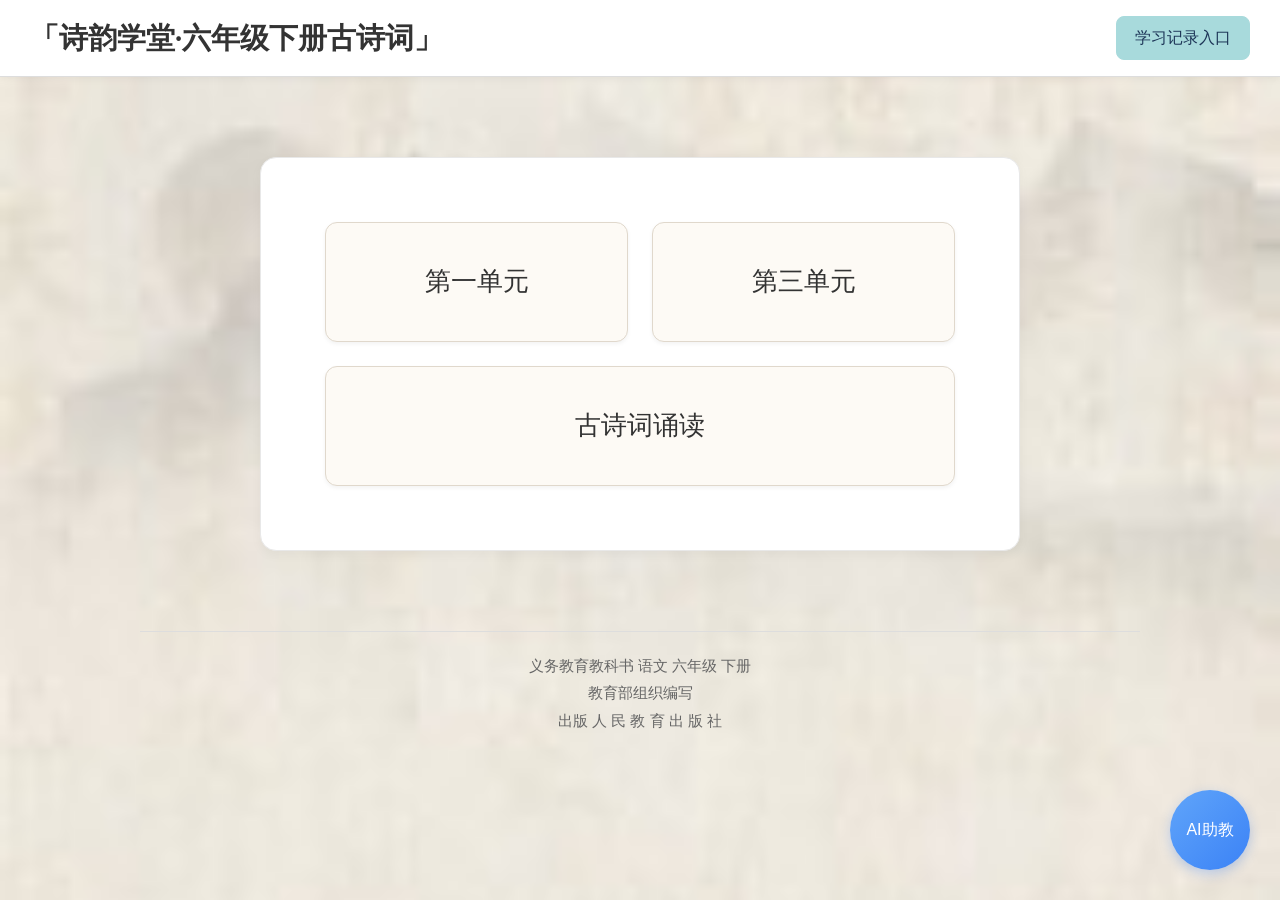
==== index.html @ 3888d1b1 "Add files via upload" ====
<!DOCTYPE html>
<html lang="zh-CN">
<head>
    <meta charset="UTF-8">
    <meta name="viewport" content="width=device-width, initial-scale=1.0">
    <title>诗韵学堂·六年级下册古诗词</title>
    <link rel="stylesheet" href="css/base.css">
    <link rel="stylesheet" href="css/components.css">
    <link rel="stylesheet" href="css/pages/home.css">
</head>
<body class="page-home">
    <!-- 标题栏 -->
    <header class="page-home-header">
        <h1 class="page-home-title">「诗韵学堂·六年级下册古诗词」</h1>
        <a href="record.html" class="page-home-record-link">学习记录入口</a>
    </header>

    <!-- 单元模块 -->
    <main class="page-home-main">
        <a href="unit.html?unit=unit1" class="unit-card">第一单元</a>
        <a href="unit.html?unit=unit4" class="unit-card">第三单元</a>
        <a href="unit.html?unit=recite" class="unit-card unit-card-full">古诗词诵读</a>
    </main>

    <!-- 悬浮AI助教 -->
    <div class="ai-float-btn">AI助教</div>

    <!-- 页脚 -->
    <footer class="page-home-footer">
    <p>义务教育教科书 语文 六年级 下册</p>
    <p>      教育部组织编写</p>
    <p>出版 人 民 教 育 出 版 社</p>
</footer>

    <!-- AI弹窗（先占位） -->
    <div class="ai-dialog" id="aiDialog">
        <div class="dialog-header">AI诗词助教</div>
        <div class="dialog-chat"></div>
        <div class="dialog-input-area">
            <input type="text" placeholder="输入你的问题...">
            <button class="base-btn">发送</button>
        </div>
    </div>

    <script src="main.js"></script>
</body>
</html>
---- css/base.css ----
/* 全局重置 */
* {
    margin: 0;
    padding: 0;
    box-sizing: border-box;
}

/* 全局基础样式 */
body {
    background-image: url("../bg.jpg");
    background-size: cover;
    background-attachment: fixed;
    background-position: center;
    font-family: "KaiTi", "STKaiti", "SimSun", sans-serif;
    color: #333;
    line-height: 1.6;
}

a {
    text-decoration: none;
    color: inherit;
}
---- css/components.css ----
/* 通用按钮样式 */
.base-btn {
    display: inline-block;
    padding: 10px 20px;
    background-color: #a8dadc; /* 天青色 */
    color: #1d3557;
    text-decoration: none;
    border: none;
    border-radius: 8px;
    cursor: pointer;
    transition: background-color 0.3s ease;
}
.base-btn:hover {
    background-color: #89c2d9;
}

/* 全局AI悬浮按钮 */
.ai-float-btn {
    position: fixed;
    bottom: 30px;
    right: 30px;
    width: 80px;
    height: 80px;
    border-radius: 50%;
    background: linear-gradient(135deg, #60a5fa, #3b82f6);
    color: #fff;
    border: none;
    display: flex;
    align-items: center;
    justify-content: center;
    font-size: 1rem;
    cursor: pointer;
    transition: all 0.3s ease;
    z-index: 999;
    box-shadow: 0 4px 12px rgba(59, 130, 246, 0.3);
}

.ai-float-btn:hover {
    background: linear-gradient(135deg, #3b82f6, #2563eb);
    transform: scale(1.08); /*  hover时轻微放大 */
    box-shadow: 0 6px 16px rgba(59, 130, 246, 0.4);
}
.ai-float-btn:hover {
    background-color: #3b82f6;
}

/* AI弹窗基础样式 */
.ai-dialog {
    display: none;
    position: fixed;
    bottom: 120px;
    right: 30px;
    width: 350px;
    height: 350px;
    background: #fff;
    border: 1px solid #333;
    border-radius: 16px;
    box-shadow: 0 8px 24px rgba(0,0,0,0.15);
    z-index: 998;
}
---- css/pages/home.css ----
/* 标题栏 */
.page-home-header {
    display: flex;
    justify-content: space-between;
    align-items: center;
    background-color: #fff;
    border-bottom: 1px solid #ddd;
    padding: 15px 30px;
    box-shadow: 0 2px 8px rgba(0,0,0,0.05);
}
.page-home-title {
    font-size: 1.8rem;
    font-weight: bold;
    font-family: "KaiTi", "STKaiti", "SimSun", serif;
}
.page-home-record-link {
    padding: 8px 18px;
    border: 1px solid #a8dadc;
    border-radius: 8px;
    background-color: #a8dadc;
    color: #1d3557;
    text-decoration: none;
    transition: all 0.3s ease;
}
.page-home-record-link:hover {
    background-color: #89c2d9;
    box-shadow: 0 4px 8px rgba(0,0,0,0.1);
}

/* 单元模块 */
.page-home-main {
    max-width: 760px;
    margin: 80px auto;
    display: grid;
    grid-template-columns: repeat(2, 1fr);
    gap: 24px;
    padding: 0 20px;
}

.unit-card-full {
    grid-column: 1 / -1;
}
.unit-card {
    background-color: #fdfaf5;
    border: 1px solid #e0d8cc;
    border-radius: 12px;
    padding: 20px;
    min-height: 120px;
    display: flex;
    align-items: center;
    justify-content: center;
    text-align: center;
    /* 字体直接加大 */
    font-size: 1.6rem;
    font-family: "KaiTi", "STKaiti", "SimSun", serif;
    cursor: pointer;
    transition: all 0.3s ease;
    box-shadow: 0 2px 4px rgba(0,0,0,0.05);
}

.unit-card:hover {
    background-color: #e8f4ea; /* hover时底色变浅青 */
    transform: translateY(-6px);
    box-shadow: 0 8px 16px rgba(0,0,0,0.1);
}

/* 页脚 */
.page-home-footer {
    max-width: 1000px;
    margin: 40px auto 20px;
    text-align: center;
    padding: 20px;
    border-top: 1px solid #ddd;
    font-size: 0.95rem;
    color: #666;
    line-height: 1.8;
}


.page-home-container {
    width: 90%;
    max-width: 1000px;
    margin: 0 auto;
    padding: 0 20px;
}

.page-home-main {
    background-color: #ffffff;
    border: 1px solid #e8e8e8;
    border-radius: 16px;
    padding: 5%;
    box-shadow: 0 4px 12px rgba(0, 0, 0, 0.04);
    display: grid;
    grid-template-columns: repeat(2, 1fr);
    gap: 24px;
}
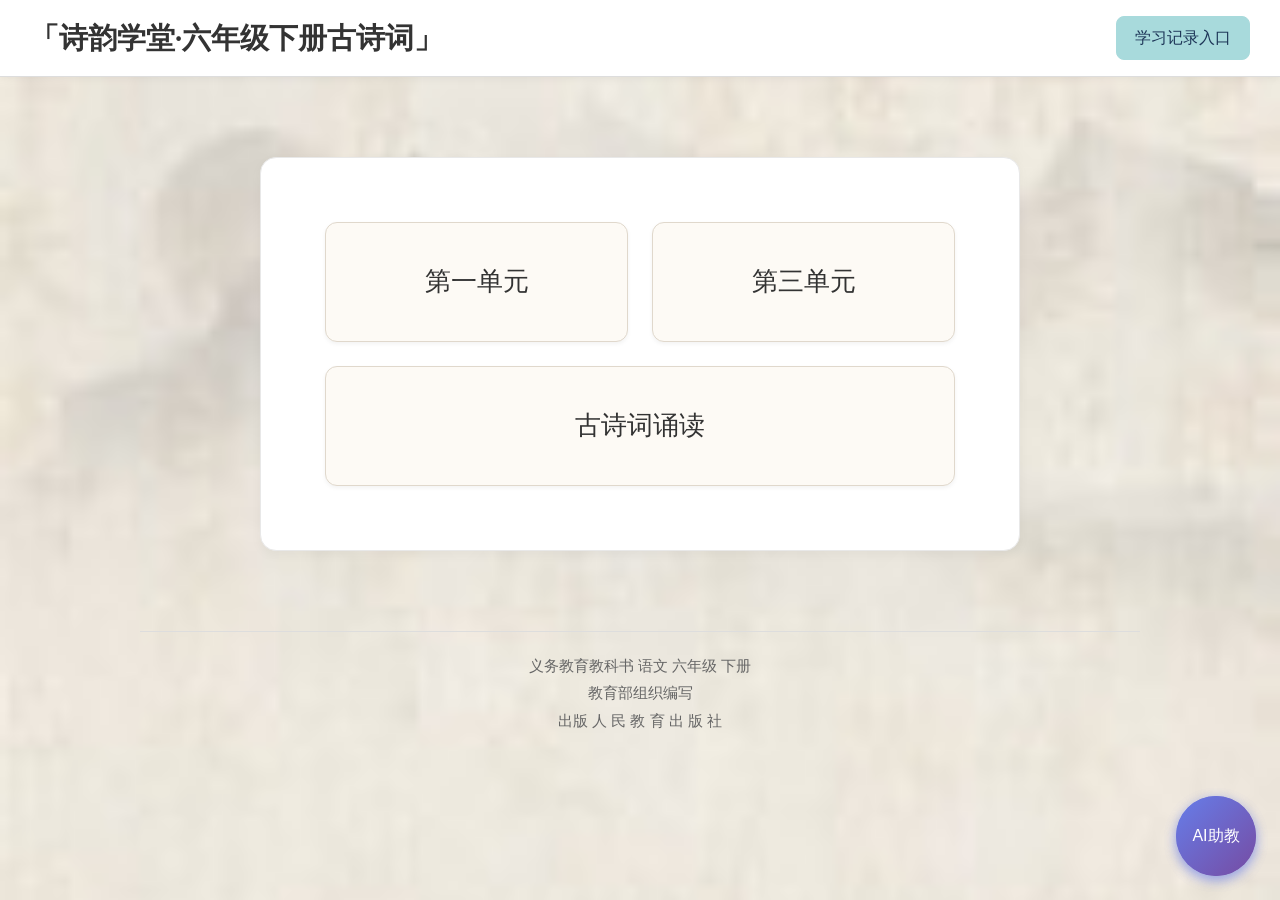
==== commit 86fa60c6: "Add files via upload" ====
--- a/index.html
+++ b/index.html
@@ -33,14 +33,133 @@
 </footer>
 
     <!-- AI弹窗（先占位） -->
-    <div class="ai-dialog" id="aiDialog">
-        <div class="dialog-header">AI诗词助教</div>
-        <div class="dialog-chat"></div>
-        <div class="dialog-input-area">
-            <input type="text" placeholder="输入你的问题...">
-            <button class="base-btn">发送</button>
-        </div>
+    <!-- 1. 全局悬浮AI按钮 -->
+    <div class="ai-float-btn" id="aiFloatBtn">AI助教</div>
+
+    <!-- 2. 统一AI弹窗（默认隐藏） -->
+    <div class="ai-modal" id="aiModal">
+    <div class="ai-modal-header">
+        <span>AI 诗词助教</span>
+        <button id="clearChatBtn">清空对话</button>
     </div>
+    <div class="ai-chat-area" id="aiChatArea">
+        <div class="welcome-message">你好！我是诗韵学堂的AI助教，有什么诗词问题都可以问我~</div>
+    </div>
+    <div class="ai-input-area">
+        <input type="text" id="aiInput" placeholder="输入你的问题...">
+        <button id="sendBtn">发送</button>
+    </div>
+    </div>
+
+    <!-- 3. 简单样式 -->
+    <style>
+    .ai-float-btn {
+    position: fixed;
+    bottom: 24px;
+    right: 24px;
+    width: 80px;
+    height: 80px;
+    border-radius: 50%;
+    background: linear-gradient(135deg, #667eea 0%, #764ba2 100%);
+    color: white;
+    display: flex;
+    align-items: center;
+    justify-content: center;
+    cursor: pointer;
+    box-shadow: 0 4px 12px rgba(102, 126, 234, 0.4);
+    z-index: 999;
+    font-size: 16px;
+    }
+
+    .ai-modal {
+    position: fixed;
+    bottom: 120px;
+    right: 24px;
+    width: 400px;
+    max-width: 90vw;
+    height: 550px;
+    background: white;
+    border-radius: 16px;
+    box-shadow: 0 8px 30px rgba(0,0,0,0.15);
+    display: none;
+    flex-direction: column;
+    z-index: 1000;
+    overflow: hidden;
+    }
+
+    .ai-modal-header {
+    padding: 16px;
+    border-bottom: 1px solid #eee;
+    display: flex;
+    justify-content: space-between;
+    align-items: center;
+    font-weight: bold;
+    }
+
+    #clearChatBtn {
+    background: #f0f0f0;
+    border: none;
+    padding: 6px 12px;
+    border-radius: 6px;
+    cursor: pointer;
+    }
+
+    .ai-chat-area {
+    flex: 1;
+    padding: 16px;
+    overflow-y: auto;
+    background: #fafafa;
+    }
+
+    .welcome-message {
+    color: #666;
+    margin-bottom: 16px;
+    }
+
+    .user-bubble, .ai-bubble {
+    max-width: 80%;
+    padding: 10px 14px;
+    border-radius: 12px;
+    margin-bottom: 12px;
+    line-height: 1.5;
+    }
+
+    .user-bubble {
+    background: #667eea;
+    color: white;
+    margin-left: auto;
+    }
+
+    .ai-bubble {
+    background: white;
+    border: 1px solid #eee;
+    margin-right: auto;
+    }
+
+    .ai-input-area {
+    display: flex;
+    padding: 12px;
+    border-top: 1px solid #eee;
+    }
+
+    #aiInput {
+    flex: 1;
+    padding: 10px 14px;
+    border: 1px solid #ddd;
+    border-radius: 8px;
+    outline: none;
+    }
+
+    #sendBtn {
+    margin-left: 8px;
+    padding: 10px 20px;
+    background: #667eea;
+    color: white;
+    border: none;
+    border-radius: 8px;
+    cursor: pointer;
+    }
+    </style>
 
     <script src="main.js"></script>
 </body>
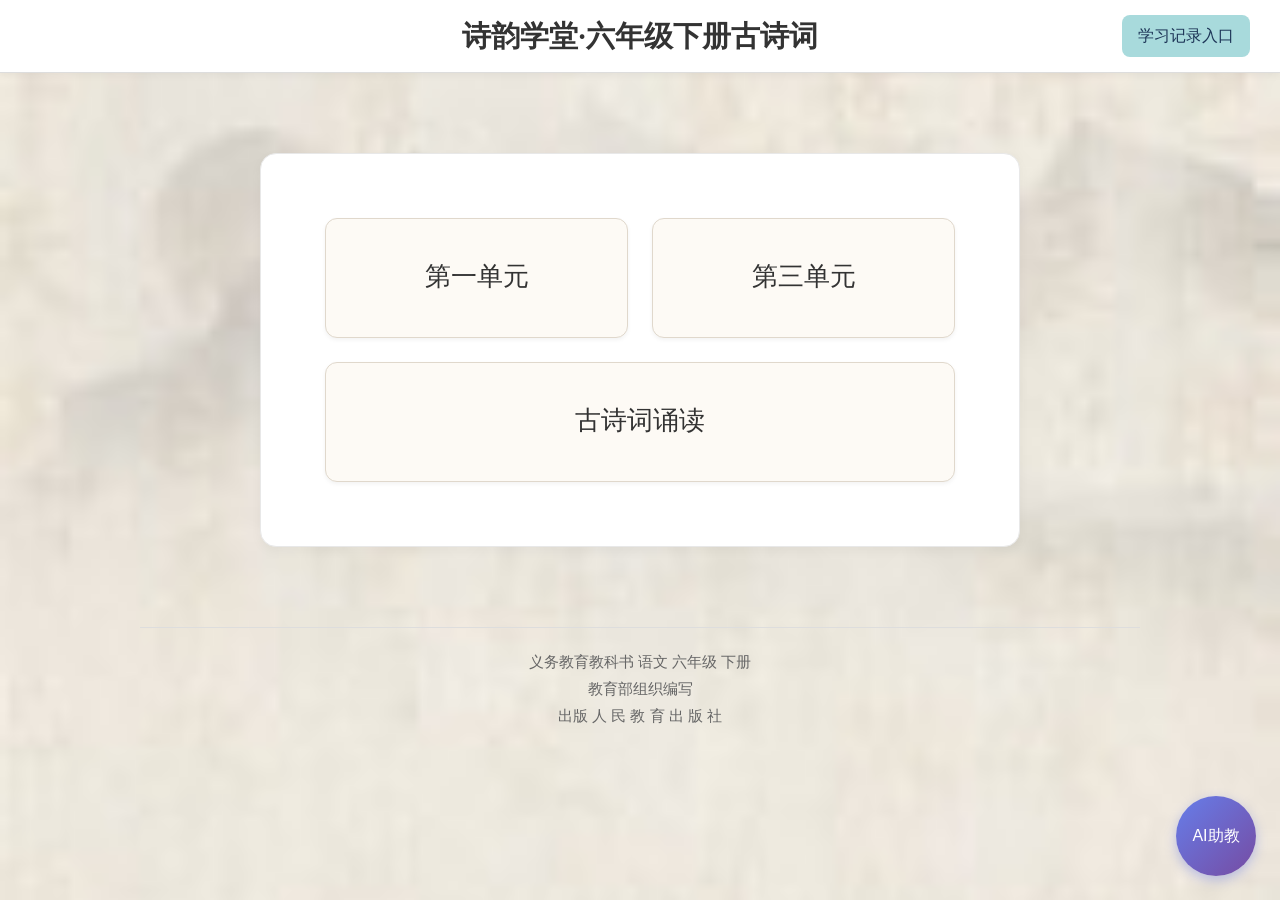
==== commit d572b21c: "Add files via upload" ====
--- a/index.html
+++ b/index.html
@@ -11,154 +11,150 @@
 <body class="page-home">
     <!-- 标题栏 -->
     <header class="page-home-header">
-        <h1 class="page-home-title">「诗韵学堂·六年级下册古诗词」</h1>
+        <h1 class="page-home-title">诗韵学堂·六年级下册古诗词</h1>
         <a href="record.html" class="page-home-record-link">学习记录入口</a>
     </header>
 
     <!-- 单元模块 -->
     <main class="page-home-main">
         <a href="unit.html?unit=unit1" class="unit-card">第一单元</a>
-        <a href="unit.html?unit=unit4" class="unit-card">第三单元</a>
+        <a href="unit.html?unit=unit3" class="unit-card">第三单元</a>
         <a href="unit.html?unit=recite" class="unit-card unit-card-full">古诗词诵读</a>
     </main>
 
-    <!-- 悬浮AI助教 -->
-    <div class="ai-float-btn">AI助教</div>
-
     <!-- 页脚 -->
     <footer class="page-home-footer">
-    <p>义务教育教科书 语文 六年级 下册</p>
-    <p>      教育部组织编写</p>
-    <p>出版 人 民 教 育 出 版 社</p>
-</footer>
+        <p>义务教育教科书 语文 六年级 下册</p>
+        <p>教育部组织编写</p>
+        <p>出版 人 民 教 育 出 版 社</p>
+    </footer>
 
-    <!-- AI弹窗（先占位） -->
-    <!-- 1. 全局悬浮AI按钮 -->
+    <!-- 悬浮AI助教 -->
     <div class="ai-float-btn" id="aiFloatBtn">AI助教</div>
 
-    <!-- 2. 统一AI弹窗（默认隐藏） -->
+    <!-- 统一AI弹窗（默认隐藏） -->
     <div class="ai-modal" id="aiModal">
-    <div class="ai-modal-header">
-        <span>AI 诗词助教</span>
-        <button id="clearChatBtn">清空对话</button>
-    </div>
-    <div class="ai-chat-area" id="aiChatArea">
-        <div class="welcome-message">你好！我是诗韵学堂的AI助教，有什么诗词问题都可以问我~</div>
-    </div>
-    <div class="ai-input-area">
-        <input type="text" id="aiInput" placeholder="输入你的问题...">
-        <button id="sendBtn">发送</button>
-    </div>
+        <div class="ai-modal-header">
+            <span>AI 诗词助教</span>
+            <button id="clearChatBtn">清空对话</button>
+        </div>
+        <div class="ai-chat-area" id="aiChatArea">
+            <div class="welcome-message">你好！我是诗韵学堂的AI助教，有什么诗词问题都可以问我~</div>
+        </div>
+        <div class="ai-input-area">
+            <input type="text" id="aiInput" placeholder="输入你的问题...">
+            <button id="sendBtn">发送</button>
+        </div>
     </div>
 
-    <!-- 3. 简单样式 -->
+    <!-- AI弹窗样式 -->
     <style>
-    .ai-float-btn {
-    position: fixed;
-    bottom: 24px;
-    right: 24px;
-    width: 80px;
-    height: 80px;
-    border-radius: 50%;
-    background: linear-gradient(135deg, #667eea 0%, #764ba2 100%);
-    color: white;
-    display: flex;
-    align-items: center;
-    justify-content: center;
-    cursor: pointer;
-    box-shadow: 0 4px 12px rgba(102, 126, 234, 0.4);
-    z-index: 999;
-    font-size: 16px;
-    }
+        .ai-float-btn {
+            position: fixed;
+            bottom: 24px;
+            right: 24px;
+            width: 80px;
+            height: 80px;
+            border-radius: 50%;
+            background: linear-gradient(135deg, #667eea 0%, #764ba2 100%);
+            color: white;
+            display: flex;
+            align-items: center;
+            justify-content: center;
+            cursor: pointer;
+            box-shadow: 0 4px 12px rgba(102, 126, 234, 0.4);
+            z-index: 999;
+            font-size: 16px;
+        }
 
-    .ai-modal {
-    position: fixed;
-    bottom: 120px;
-    right: 24px;
-    width: 400px;
-    max-width: 90vw;
-    height: 550px;
-    background: white;
-    border-radius: 16px;
-    box-shadow: 0 8px 30px rgba(0,0,0,0.15);
-    display: none;
-    flex-direction: column;
-    z-index: 1000;
-    overflow: hidden;
-    }
+        .ai-modal {
+            position: fixed;
+            bottom: 120px;
+            right: 24px;
+            width: 400px;
+            max-width: 90vw;
+            height: 550px;
+            background: white;
+            border-radius: 16px;
+            box-shadow: 0 8px 30px rgba(0,0,0,0.15);
+            display: none;
+            flex-direction: column;
+            z-index: 1000;
+            overflow: hidden;
+        }
 
-    .ai-modal-header {
-    padding: 16px;
-    border-bottom: 1px solid #eee;
-    display: flex;
-    justify-content: space-between;
-    align-items: center;
-    font-weight: bold;
-    }
+        .ai-modal-header {
+            padding: 16px;
+            border-bottom: 1px solid #eee;
+            display: flex;
+            justify-content: space-between;
+            align-items: center;
+            font-weight: bold;
+        }
 
-    #clearChatBtn {
-    background: #f0f0f0;
-    border: none;
-    padding: 6px 12px;
-    border-radius: 6px;
-    cursor: pointer;
-    }
+        #clearChatBtn {
+            background: #f0f0f0;
+            border: none;
+            padding: 6px 12px;
+            border-radius: 6px;
+            cursor: pointer;
+        }
 
-    .ai-chat-area {
-    flex: 1;
-    padding: 16px;
-    overflow-y: auto;
-    background: #fafafa;
-    }
+        .ai-chat-area {
+            flex: 1;
+            padding: 16px;
+            overflow-y: auto;
+            background: #fafafa;
+        }
 
-    .welcome-message {
-    color: #666;
-    margin-bottom: 16px;
-    }
+        .welcome-message {
+            color: #666;
+            margin-bottom: 16px;
+        }
 
-    .user-bubble, .ai-bubble {
-    max-width: 80%;
-    padding: 10px 14px;
-    border-radius: 12px;
-    margin-bottom: 12px;
-    line-height: 1.5;
-    }
+        .user-bubble, .ai-bubble {
+            max-width: 80%;
+            padding: 10px 14px;
+            border-radius: 12px;
+            margin-bottom: 12px;
+            line-height: 1.5;
+        }
 
-    .user-bubble {
-    background: #667eea;
-    color: white;
-    margin-left: auto;
-    }
+        .user-bubble {
+            background: #667eea;
+            color: white;
+            margin-left: auto;
+        }
 
-    .ai-bubble {
-    background: white;
-    border: 1px solid #eee;
-    margin-right: auto;
-    }
+        .ai-bubble {
+            background: white;
+            border: 1px solid #eee;
+            margin-right: auto;
+        }
 
-    .ai-input-area {
-    display: flex;
-    padding: 12px;
-    border-top: 1px solid #eee;
-    }
+        .ai-input-area {
+            display: flex;
+            padding: 12px;
+            border-top: 1px solid #eee;
+        }
 
-    #aiInput {
-    flex: 1;
-    padding: 10px 14px;
-    border: 1px solid #ddd;
-    border-radius: 8px;
-    outline: none;
-    }
+        #aiInput {
+            flex: 1;
+            padding: 10px 14px;
+            border: 1px solid #ddd;
+            border-radius: 8px;
+            outline: none;
+        }
 
-    #sendBtn {
-    margin-left: 8px;
-    padding: 10px 20px;
-    background: #667eea;
-    color: white;
-    border: none;
-    border-radius: 8px;
-    cursor: pointer;
-    }
+        #sendBtn {
+            margin-left: 8px;
+            padding: 10px 20px;
+            background: #667eea;
+            color: white;
+            border: none;
+            border-radius: 8px;
+            cursor: pointer;
+        }
     </style>
 
     <script src="main.js"></script>
--- a/css/components.css
+++ b/css/components.css
@@ -57,4 +57,21 @@
     border-radius: 16px;
     box-shadow: 0 8px 24px rgba(0,0,0,0.15);
     z-index: 998;
-}+}
+.ai-bubble {
+  line-height: 1.75;
+  white-space: normal;
+  text-align: left;
+  padding: 14px 16px;
+  font-size: 1rem;
+  word-break: break-word;
+}
+.ai-bubble strong {
+  font-weight: bold;
+  color:#2c3e50;
+}
+.ai-bubble br {
+  content: '';
+  display: block;
+  margin: 6px 0;
+}
--- a/css/pages/home.css
+++ b/css/pages/home.css
@@ -1,5 +1,6 @@
 /* 标题栏 */
 .page-home-header {
+    position: relative;
     display: flex;
     justify-content: space-between;
     align-items: center;
@@ -9,19 +10,24 @@
     box-shadow: 0 2px 8px rgba(0,0,0,0.05);
 }
 .page-home-title {
+    position: absolute;
+    left: 50%;
+    transform: translateX(-50%);
+    margin:0;
     font-size: 1.8rem;
     font-weight: bold;
     font-family: "KaiTi", "STKaiti", "SimSun", serif;
 }
 .page-home-record-link {
-    padding: 8px 18px;
-    border: 1px solid #a8dadc;
-    border-radius: 8px;
-    background-color: #a8dadc;
-    color: #1d3557;
-    text-decoration: none;
-    transition: all 0.3s ease;
-}
+    margin-left: auto;
+    padding:8px 16px;
+    border-radius:8px;
+    background:#a8dadc;
+    color:#1d3557;
+    text-decoration:none;
+    font-family: "KaiTi", "STKaiti", serif;
+    transition:0.3s;
+    }
 .page-home-record-link:hover {
     background-color: #89c2d9;
     box-shadow: 0 4px 8px rgba(0,0,0,0.1);
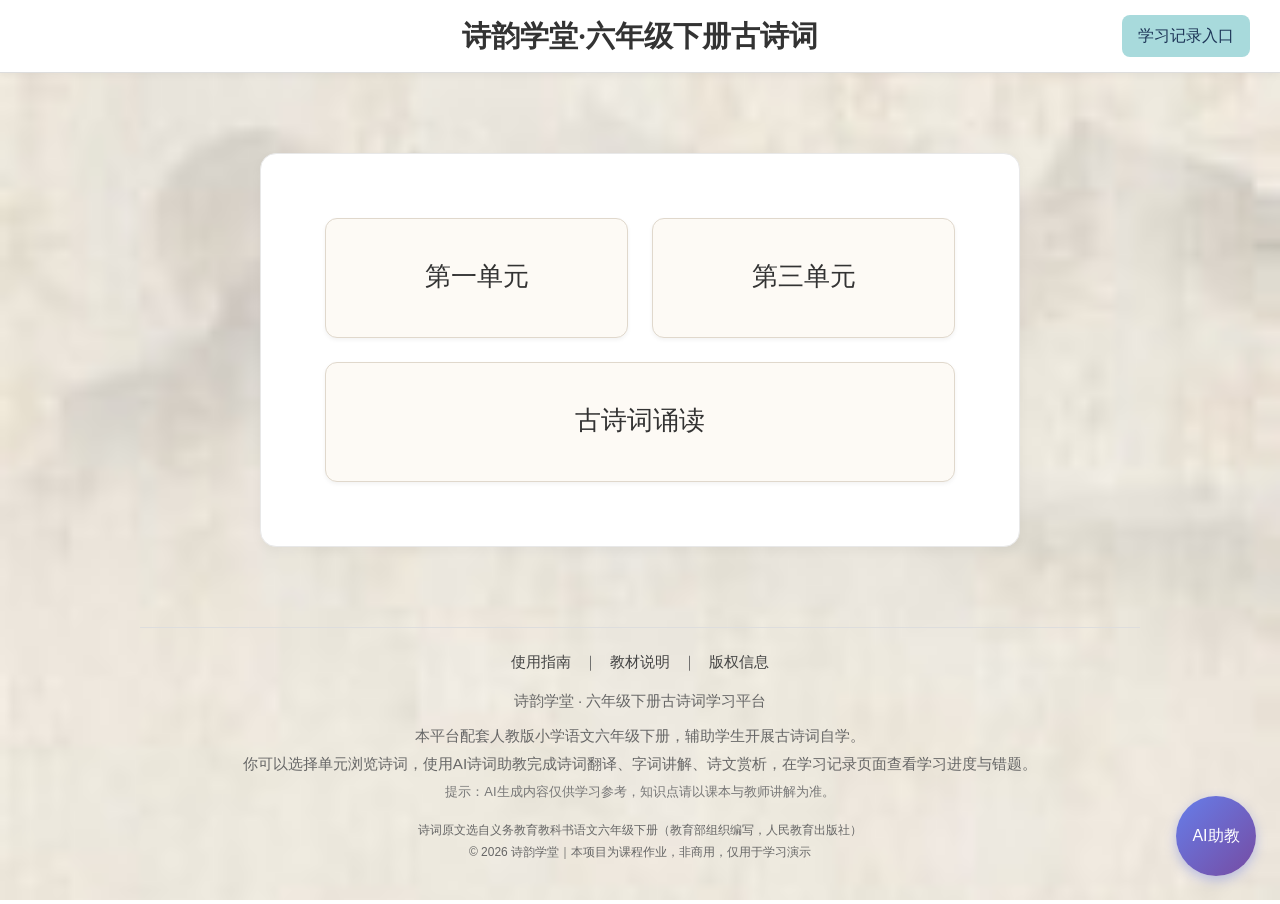
==== commit 0db92f1d: "Add files via upload" ====
--- a/index.html
+++ b/index.html
@@ -24,10 +24,26 @@
 
     <!-- 页脚 -->
     <footer class="page-home-footer">
-        <p>义务教育教科书 语文 六年级 下册</p>
-        <p>教育部组织编写</p>
-        <p>出版 人 民 教 育 出 版 社</p>
+        <div class="footer-links">
+            <a href="#guide">使用指南</a>
+            <span>｜</span>
+            <a href="#book-info">教材说明</a>
+            <span>｜</span>
+            <a href="#copyright">版权信息</a>
+        </div>
+        <div class="footer-desc">
+            <h4>诗韵学堂 · 六年级下册古诗词学习平台</h4>
+            <p>本平台配套人教版小学语文六年级下册，辅助学生开展古诗词自学。<br>
+            你可以选择单元浏览诗词，使用AI诗词助教完成诗词翻译、字词讲解、诗文赏析，在学习记录页面查看学习进度与错题。<br>
+            <span class="tip">提示：AI生成内容仅供学习参考，知识点请以课本与教师讲解为准。</span>
+            </p>
+        </div>
+        <div class="footer-copyright">
+            <p>诗词原文选自义务教育教科书语文六年级下册（教育部组织编写，人民教育出版社）</p>
+            <p>© 2026 诗韵学堂｜本项目为课程作业，非商用，仅用于学习演示</p>
+        </div>
     </footer>
+
 
     <!-- 悬浮AI助教 -->
     <div class="ai-float-btn" id="aiFloatBtn">AI助教</div>
--- a/css/pages/home.css
+++ b/css/pages/home.css
@@ -81,7 +81,24 @@
     color: #666;
     line-height: 1.8;
 }
-
+.footer-links a{
+  color:#444;
+  text-decoration:none;
+  margin:0 8px;
+}
+.footer-desc h4{
+  margin:12px 0 8px;
+  font-weight:normal;
+}
+.tip{
+  color:#777;
+  font-size:13px;
+}
+.footer-copyright{
+  margin-top:16px;
+  font-size:12px;
+  color:#666;
+}
 
 .page-home-container {
     width: 90%;
@@ -99,4 +116,5 @@
     display: grid;
     grid-template-columns: repeat(2, 1fr);
     gap: 24px;
-}+}
+
